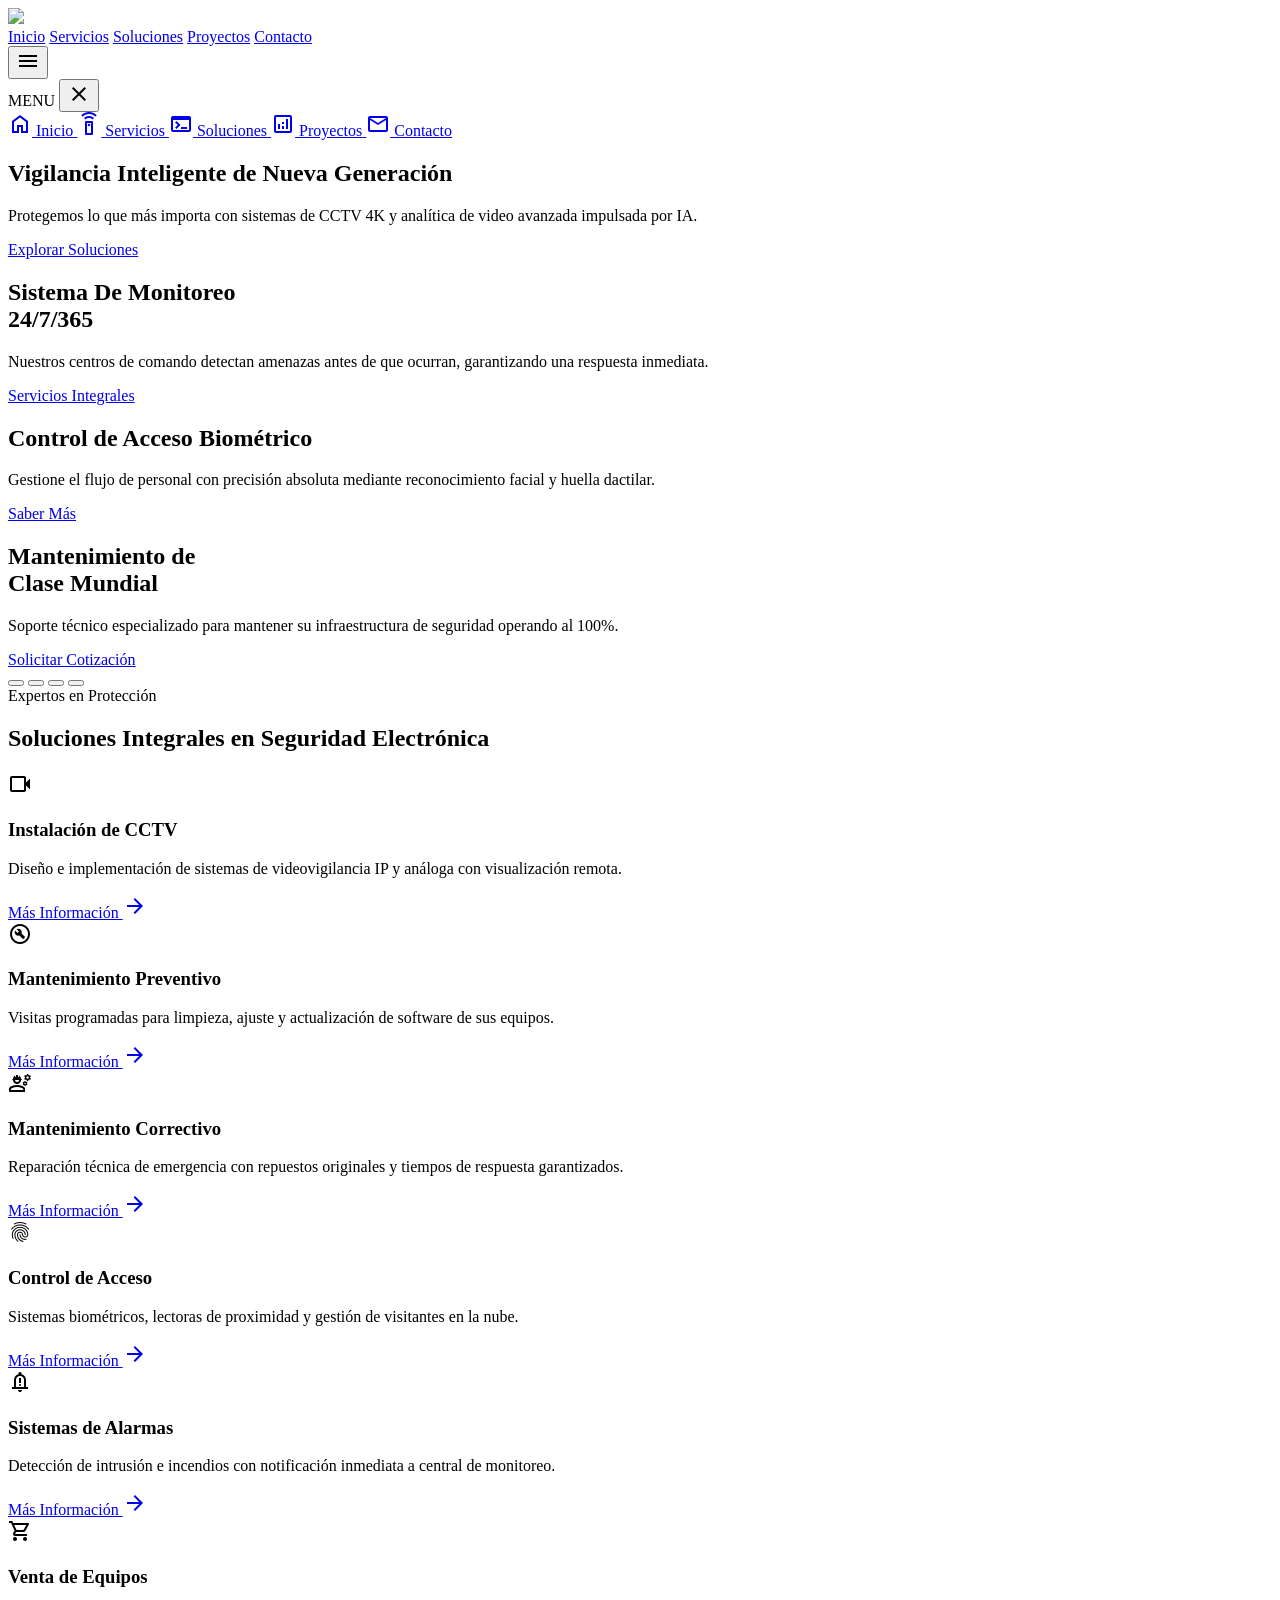
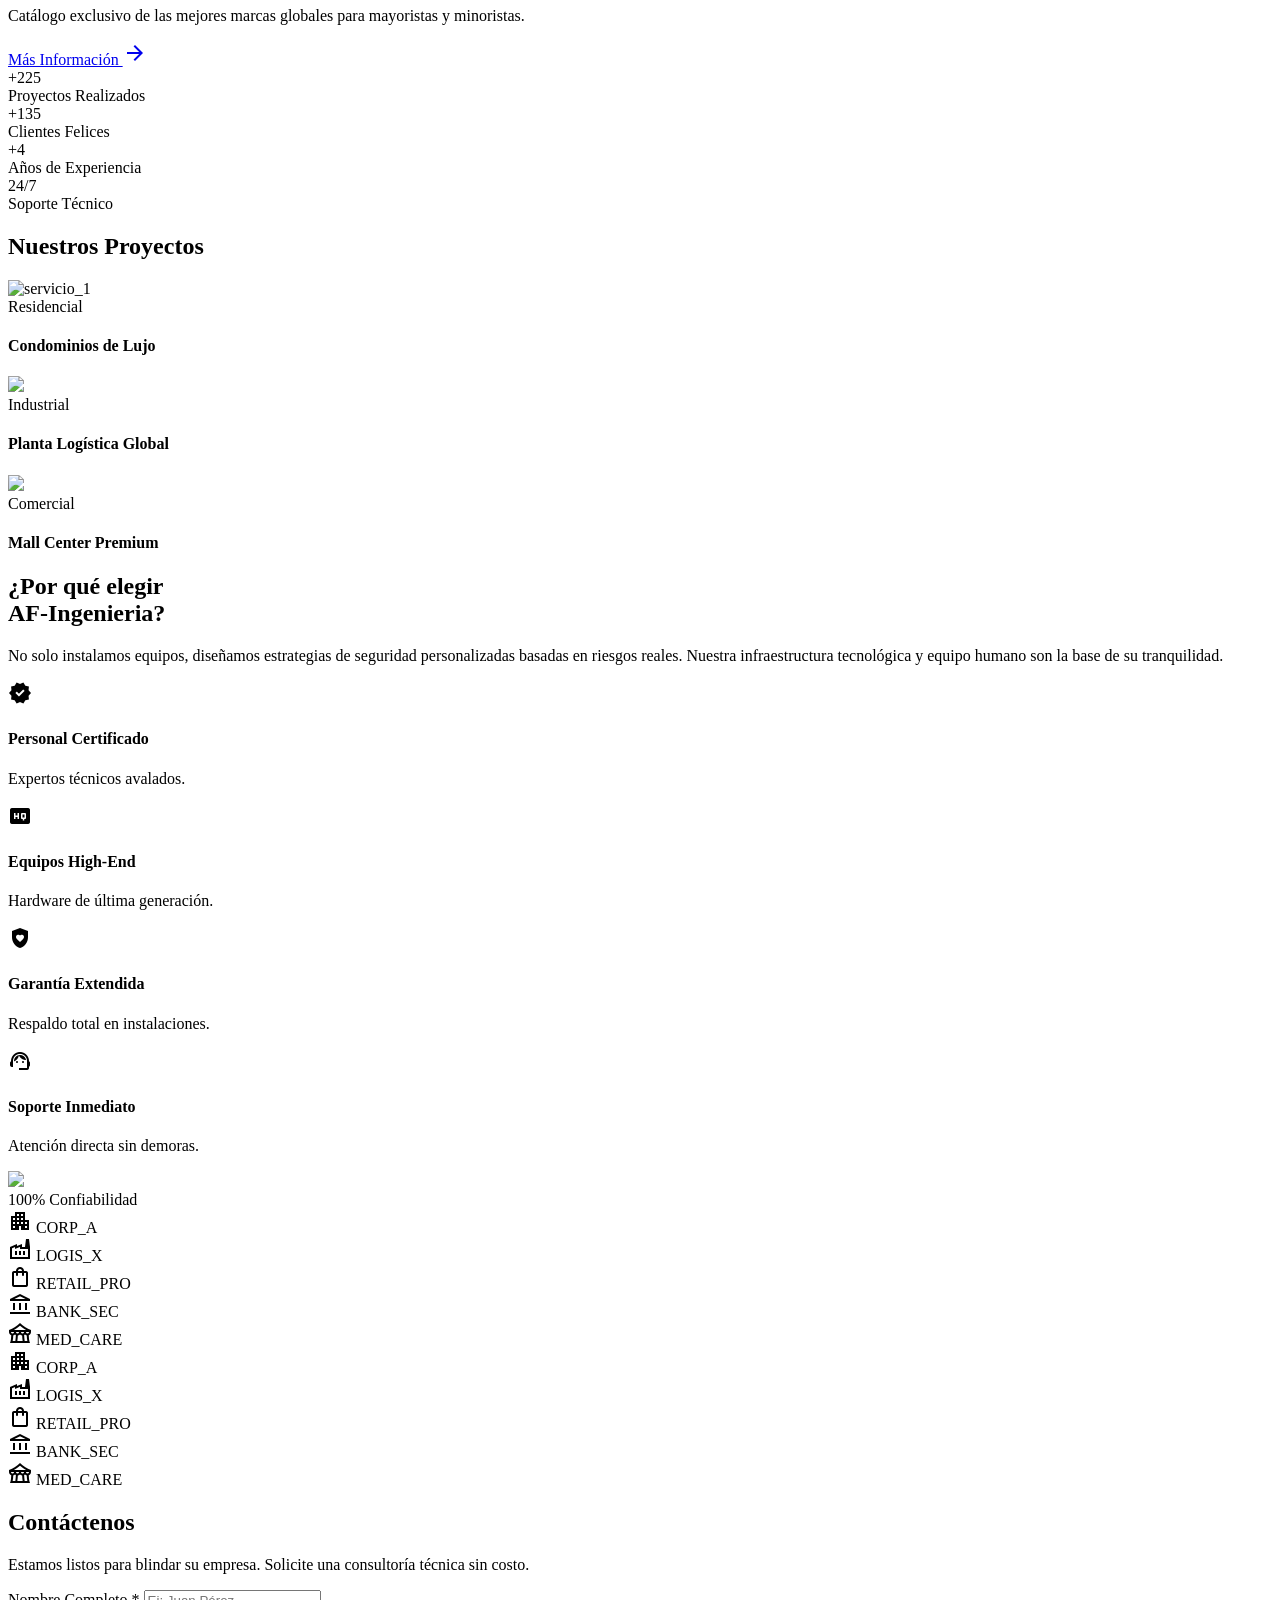
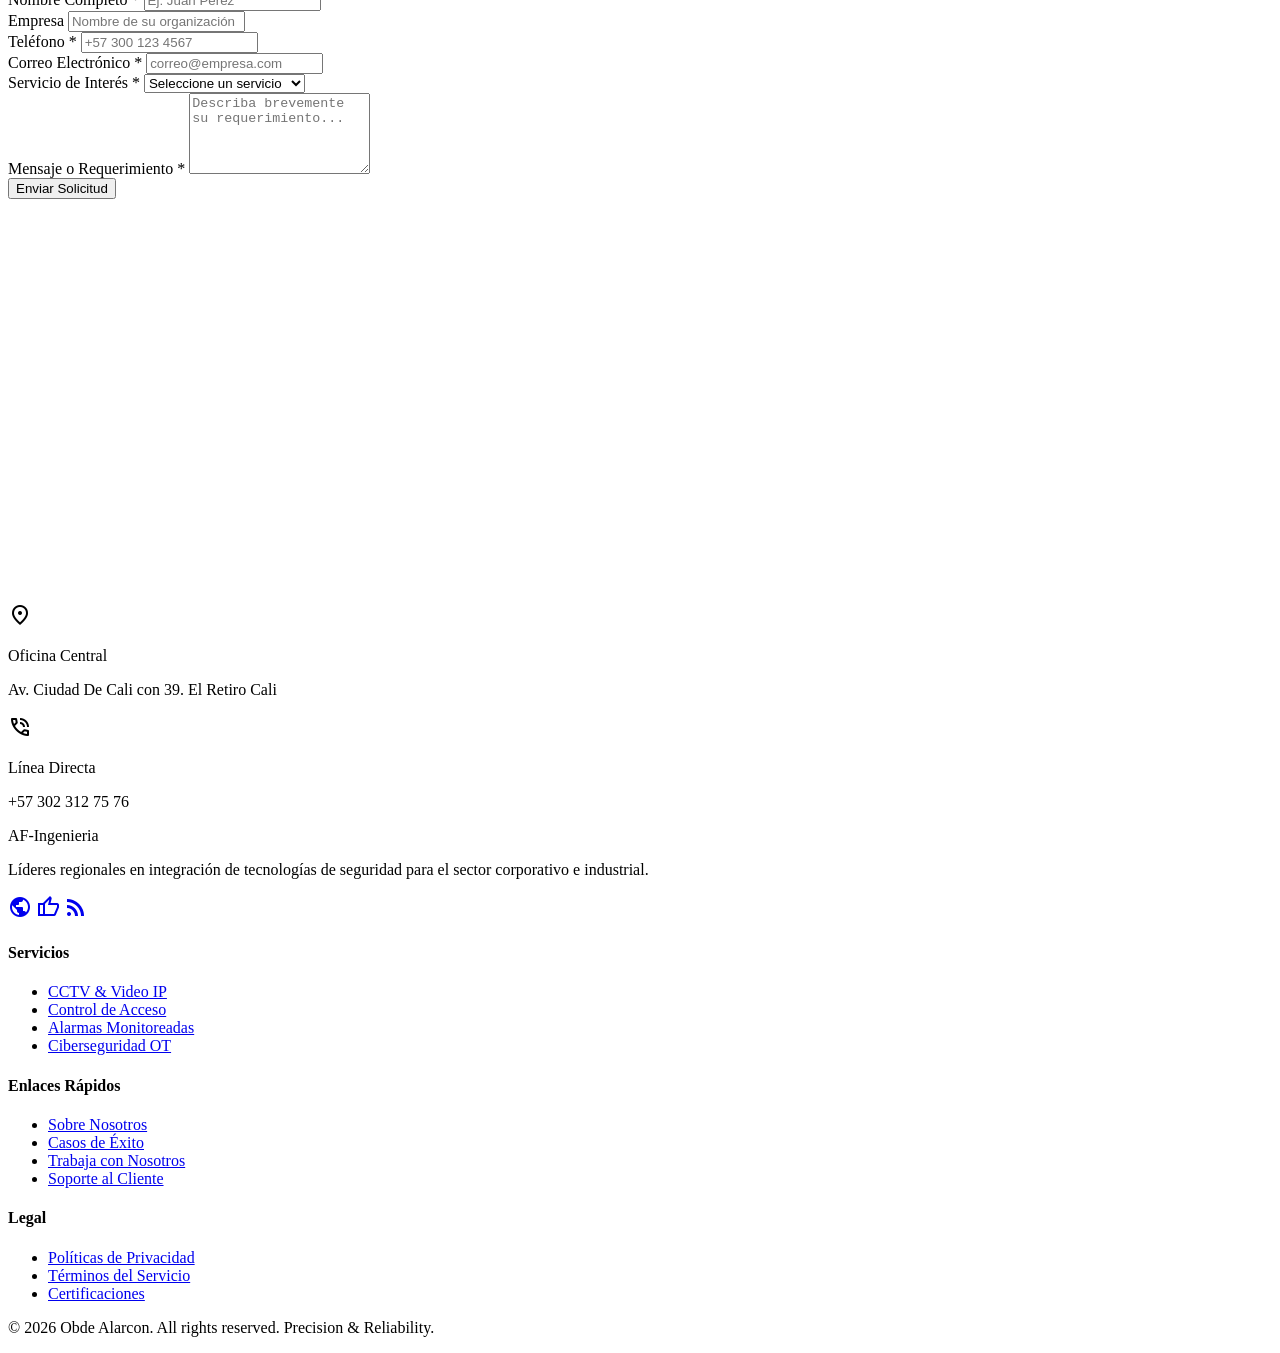
==== index.html @ f3df5224 "primer commit" ====
<!DOCTYPE html>
<html class="dark" lang="es">
<head>
    <meta charset="utf-8"/>
    <meta content="width=device-width, initial-scale=1.0" name="viewport"/>
    <title>AF-Ingenieria | Soluciones Avanzadas de Seguridad</title>
    <script src="https://cdn.tailwindcss.com?plugins=forms,container-queries"></script>
    <link href="https://fonts.googleapis.com/css2?family=Inter:wght@100..900&family=Material+Symbols+Outlined:wght,FILL@100..700,0..1&display=swap" rel="stylesheet"/>
<link rel="stylesheet" href="../af-ingenieria/css/styles.css"/>
<link rel="stylesheet" href="../af-ingenieria/css/navbar.css"/>
   <script id="tailwind-config">
        tailwind.config = {
            darkMode: "class",
            theme: {
                extend: {
                    "colors": {
                        "on-tertiary": "#283044",
                        "primary-fixed": "#dbe1ff",
                        "error": "#ffb4ab",
                        "on-primary-fixed": "#00174b",
                        "on-surface": "#d4e4fa",
                        "tertiary-fixed-dim": "#bec6e0",
                        "on-primary-container": "#eeefff",
                        "surface-container-low": "#0d1c2d",
                        "surface-container-high": "#1c2b3c",
                        "on-primary": "#002a78",
                        "on-secondary-fixed": "#341100",
                        "surface-bright": "#2c3a4c",
                        "on-secondary": "#552100",
                        "on-primary-fixed-variant": "#003ea8",
                        "secondary": "#ffb690",
                        "tertiary": "#bec6e0",
                        "outline": "#8d90a0",
                        "on-secondary-fixed-variant": "#783200",
                        "tertiary-container": "#656d84",
                        "secondary-container": "#ec6a06",
                        "surface": "#051424",
                        "primary": "#b4c5ff",
                        "on-secondary-container": "#4a1c00",
                        "surface-dim": "#051424",
                        "primary-container": "#2563eb",
                        "surface-container-highest": "#273647",
                        "inverse-on-surface": "#233143",
                        "secondary-fixed": "#ffdbca",
                        "on-tertiary-container": "#eef0ff",
                        "surface-tint": "#b4c5ff",
                        "inverse-primary": "#0053db",
                        "outline-variant": "#434655",
                        "surface-container-lowest": "#010f1f",
                        "inverse-surface": "#d4e4fa",
                        "error-container": "#93000a",
                        "on-background": "#d4e4fa",
                        "primary-fixed-dim": "#b4c5ff",
                        "on-tertiary-fixed": "#131b2e",
                        "background": "#051424",
                        "surface-variant": "#273647",
                        "on-surface-variant": "#c3c6d7",
                        "on-tertiary-fixed-variant": "#3f465c",
                        "on-error": "#690005",
                        "secondary-fixed-dim": "#ffb690",
                        "on-error-container": "#ffdad6",
                        "tertiary-fixed": "#dae2fd",
                        "surface-container": "#122131"
                    },
                    "borderRadius": {
                        "DEFAULT": "0.25rem",
                        "lg": "0.5rem",
                        "xl": "0.75rem",
                        "full": "9999px"
                    },
                    "spacing": {
                        "margin-desktop": "48px",
                        "margin-mobile": "16px",
                        "container-max": "1280px",
                        "unit": "8px",
                        "gutter": "24px"
                    },
                    "fontFamily": {
                        "body-lg": ["Inter"],
                        "label-sm": ["Inter"],
                        "body-md": ["Inter"],
                        "headline-lg-mobile": ["Inter"],
                        "display": ["Inter"],
                        "headline-lg": ["Inter"],
                        "label-md": ["Inter"],
                        "headline-md": ["Inter"]
                    },
                    "fontSize": {
                        "body-lg": ["18px", {"lineHeight": "28px", "fontWeight": "400"}],
                        "label-sm": ["12px", {"lineHeight": "16px", "letterSpacing": "0.05em", "fontWeight": "600"}],
                        "body-md": ["16px", {"lineHeight": "24px", "fontWeight": "400"}],
                        "headline-lg-mobile": ["24px", {"lineHeight": "32px", "fontWeight": "600"}],
                        "display": ["48px", {"lineHeight": "56px", "letterSpacing": "-0.02em", "fontWeight": "700"}],
                        "headline-lg": ["32px", {"lineHeight": "40px", "letterSpacing": "-0.01em", "fontWeight": "600"}],
                        "label-md": ["14px", {"lineHeight": "20px", "letterSpacing": "0.01em", "fontWeight": "500"}],
                        "headline-md": ["24px", {"lineHeight": "32px", "fontWeight": "600"}]
                    }
                }
            }
        }
    </script>
    <style>body { min-height: max(884px, 100dvh); }</style>
</head>
<body class="bg-background text-on-surface font-body-md selection:bg-secondary-container selection:text-on-secondary-container overflow-x-hidden">

   <div id="navbar"></div>
<div id="mobile-drawer"></div>        <!-- CORREGIDO: drawer con "a" -->
<div id="hero"></div>
<div id="servicios"></div>
<div id="status"></div>
<div id="proyectos"></div>
<div id="porque-elegirnos"></div>

<div id="clientes"></div>
<div id="contacto"></div>
<div id="footer"></div>
<!--<div id="floating"></div> -->        <!-- OJO: Crea este archivo en la carpeta pages -->
    <!-- Solo tu main.js -->
 <script src="https://cdn.jsdelivr.net/npm/sweetalert2@11/dist/sweetalert2.all.min.js"></script>
<script src="./js/main.js"></script>

    <div class="hidden">   
        <span class="grid grid-cols-1 md:grid-cols-2 lg:grid-cols-3 gap-gutter glass-card p-8 rounded-2xl flex flex-col items-start scroll-reveal w-14 h-14 rounded-xl bg-primary/10 flex items-center justify-center mb-6 text-primary text-3xl font-headline-md mb-4 text-on-surface-variant mt-auto font-bold flex items-center gap-2 hover:gap-4 transition-all py-24 px-margin-mobile md:px-margin-desktop bg-surface-container-lowest max-w-container-max mx-auto text-center text-secondary uppercase tracking-widest text-headline-lg md:text-display mt-4 text-primary-container text-body-lg mb-8 mb-12 relative overflow-hidden py-20 z-10 text-5xl md:text-6xl font-display mb-2 tabular-nums py-24 lg:w-1/2 lg:flex-row gap-16 items-center sm:grid-cols-2 p-4 border border-outline-variant/30 rounded-xl text-sm bg-surface-container-high rounded-3xl shadow-2xl object-cover mix-blend-overlay bg-secondary-container shadow-xl columns-1 md:columns-2 lg:columns-3 space-y-6 break-inside-avoid group-hover:scale-110 duration-500 opacity-0 group-hover:opacity-100 grayscale brightness-50 contrast-125 resize-none focus:ring-2 focus:ring-primary focus:border-transparent outline-none hover:scale-[1.02] text-label-md label-sm"></span>

</div>

</body>
</html>
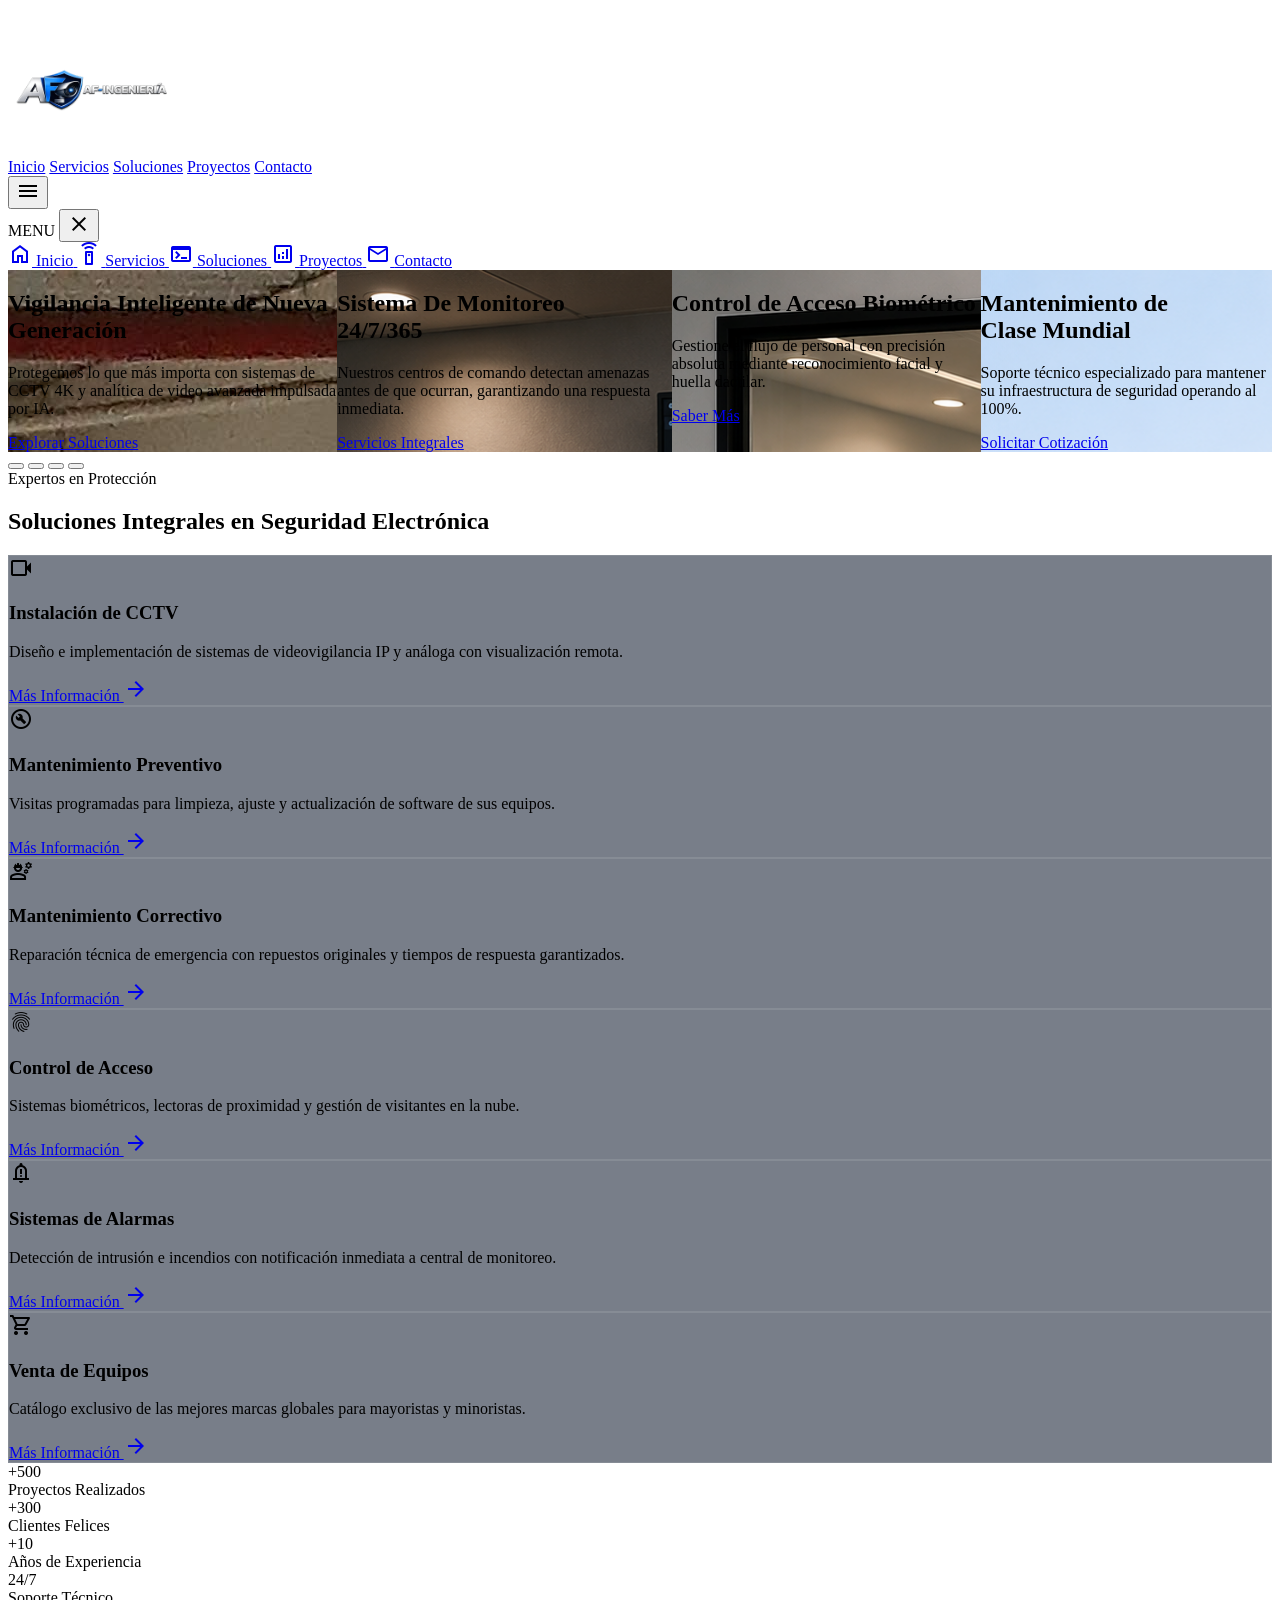
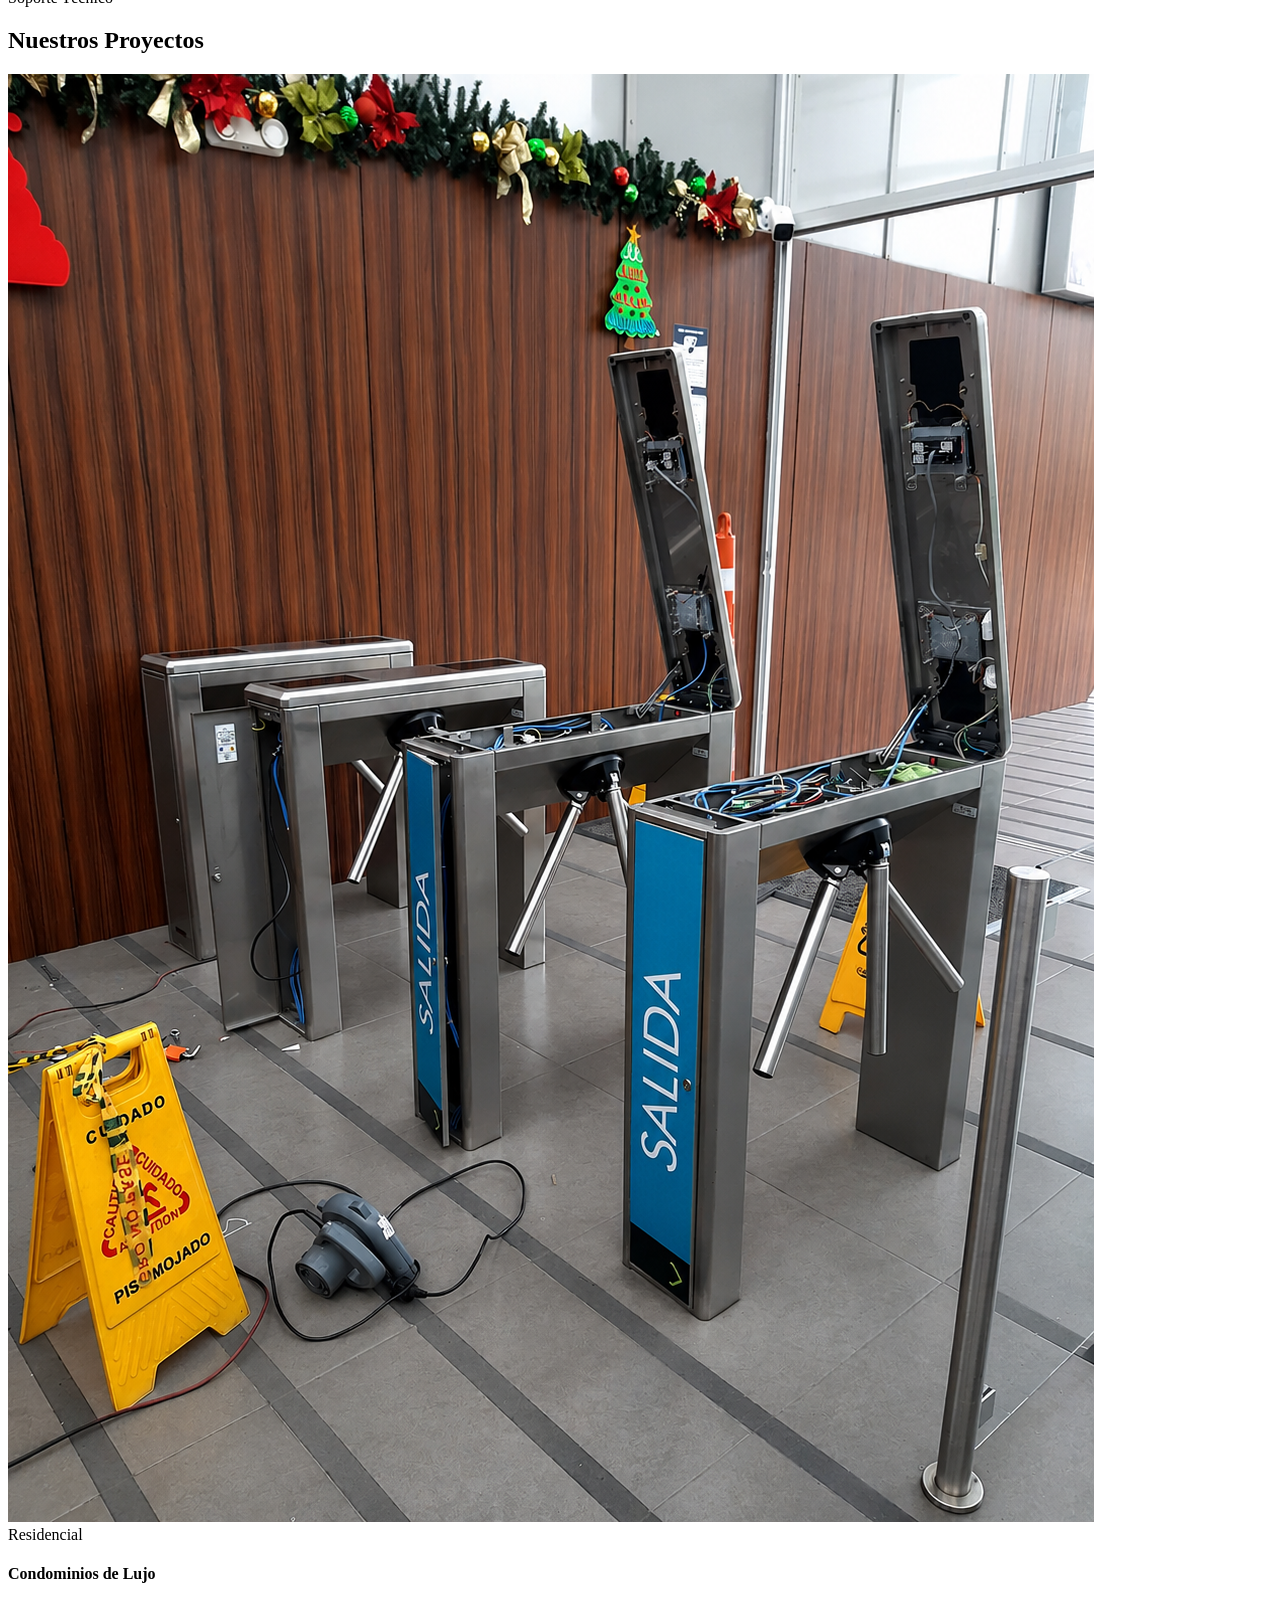
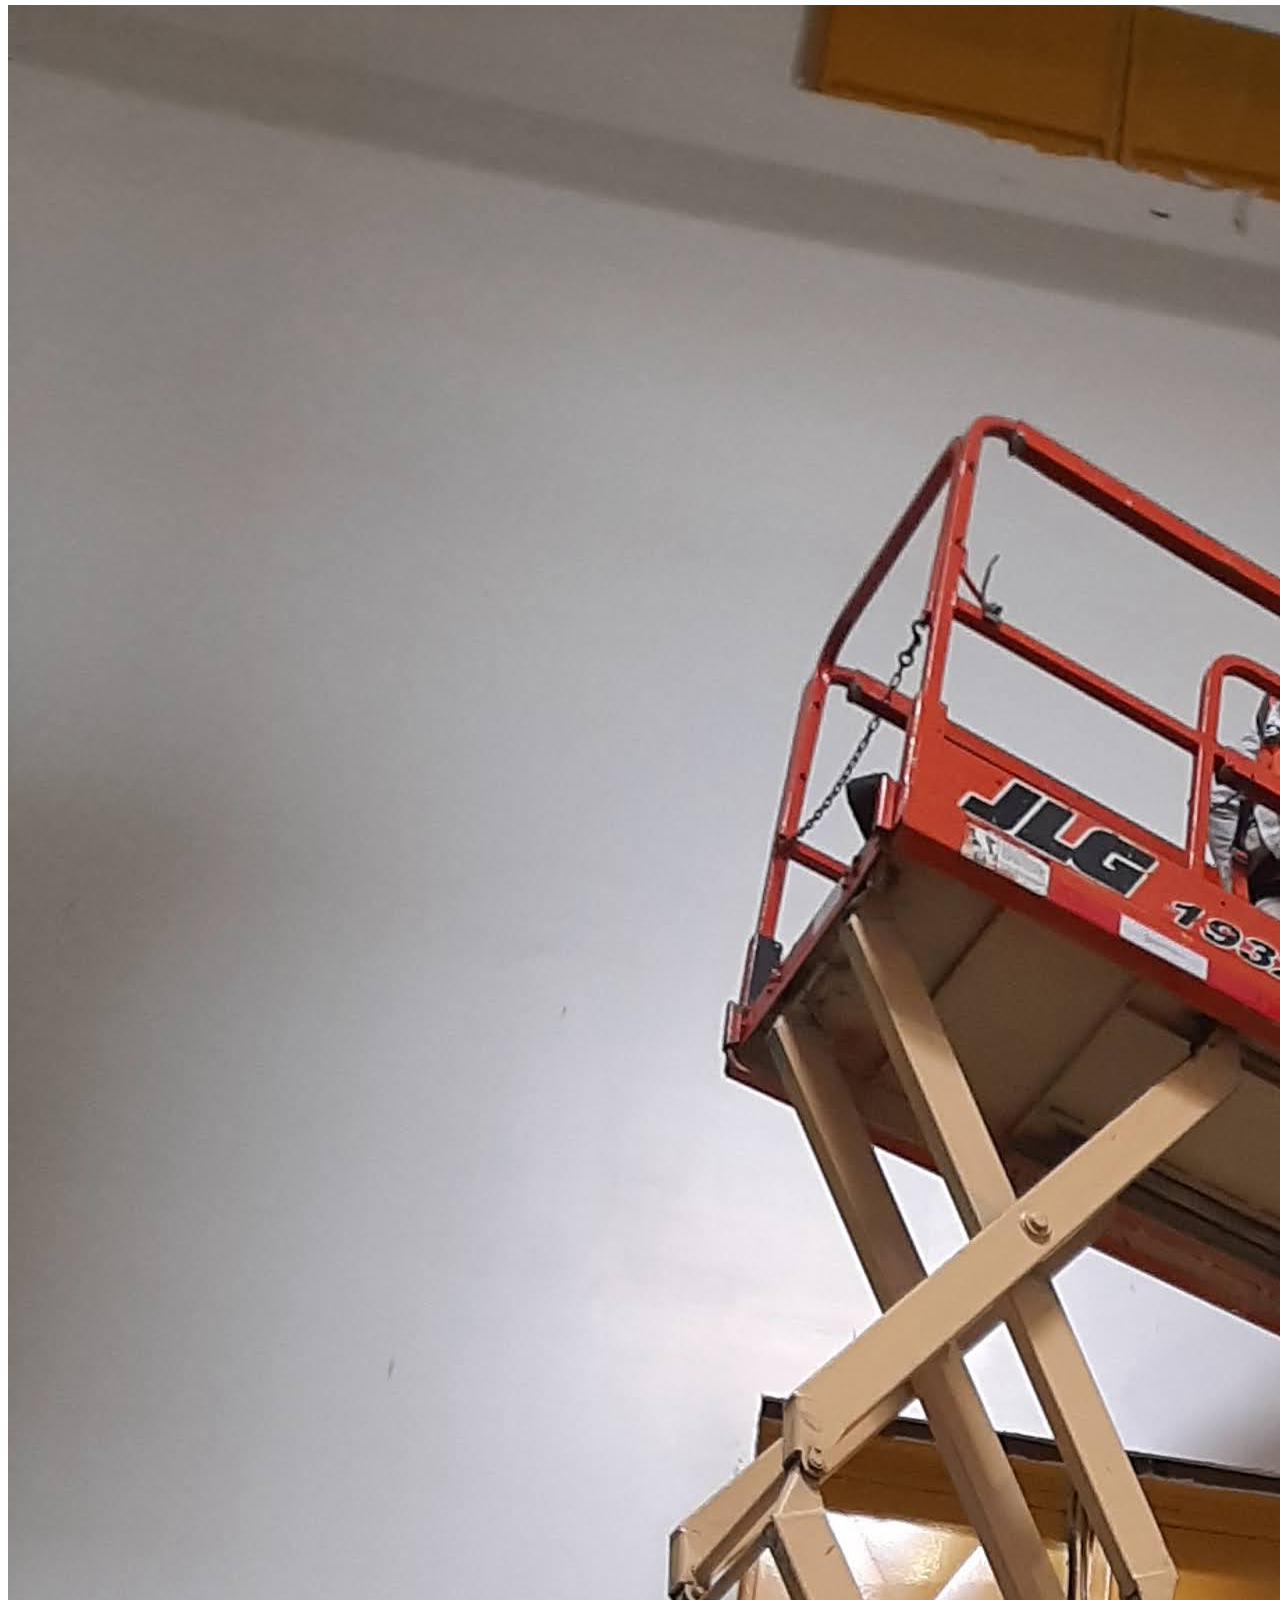
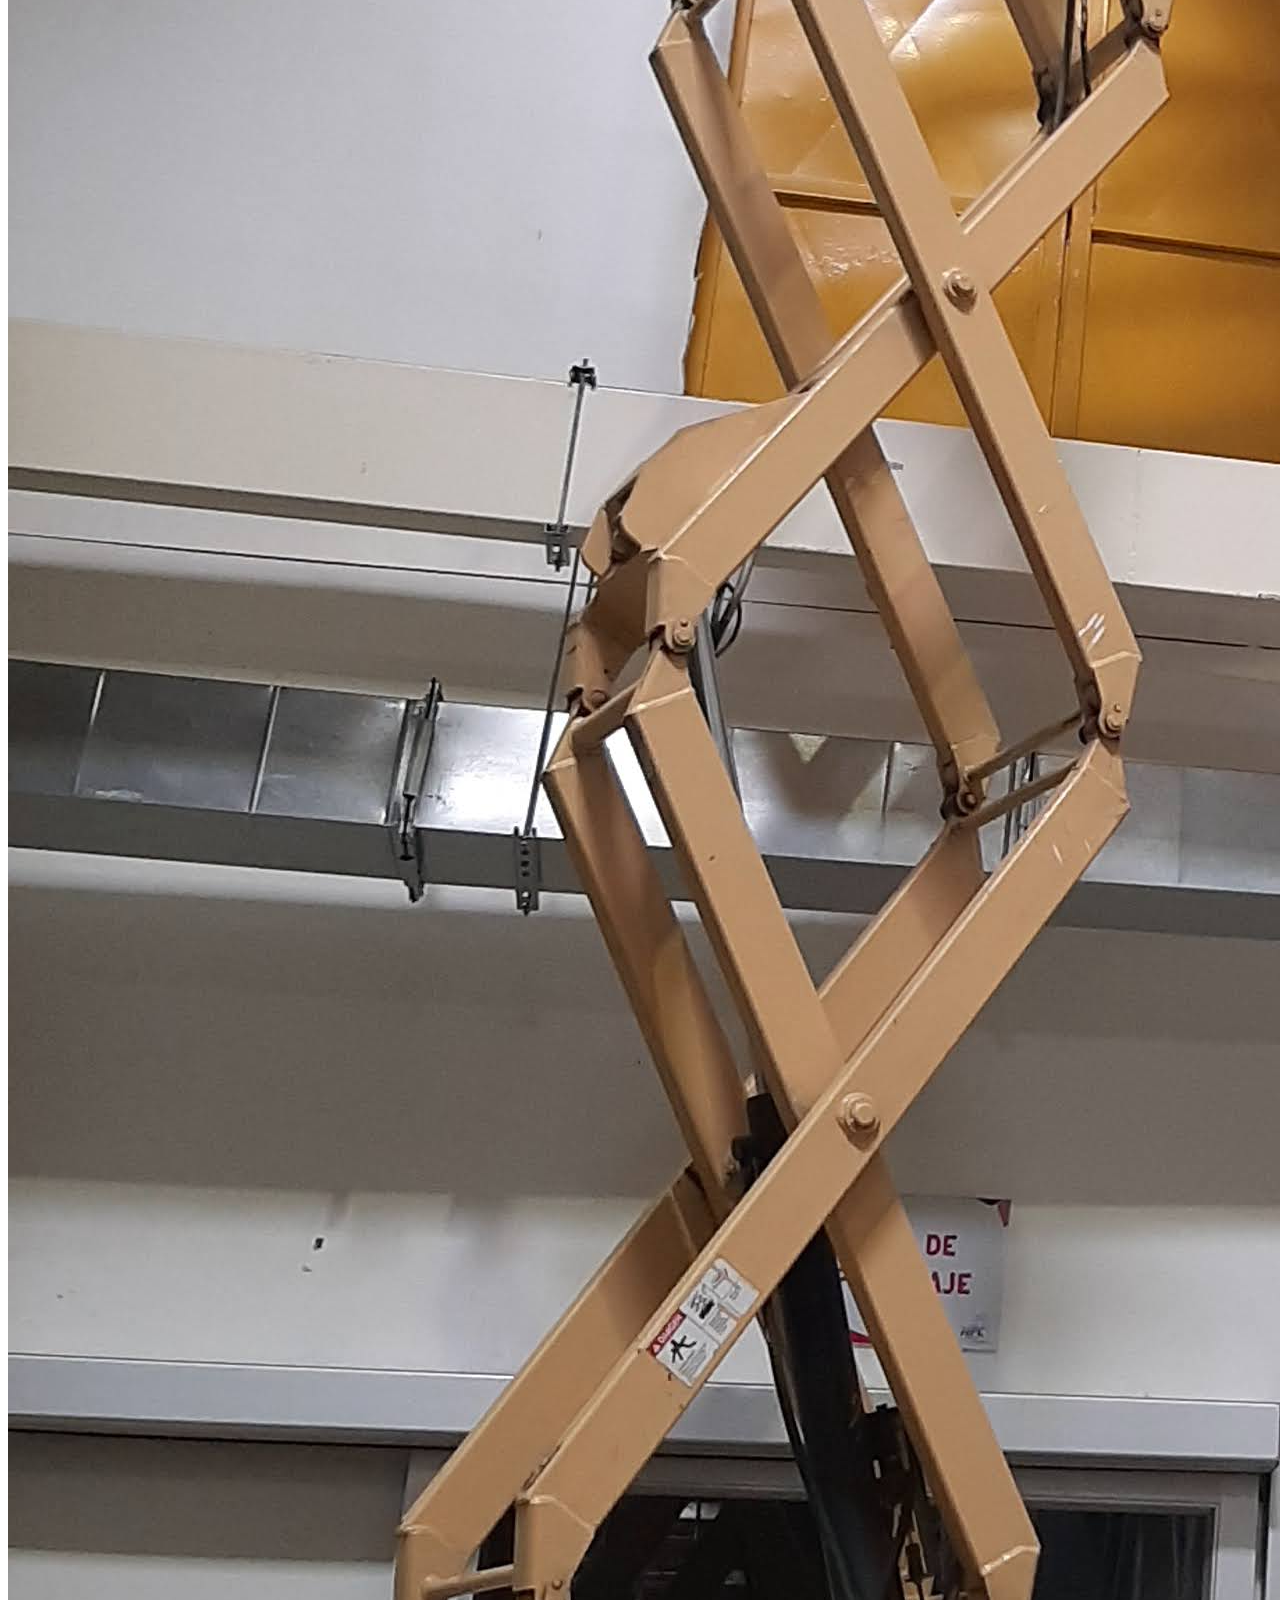
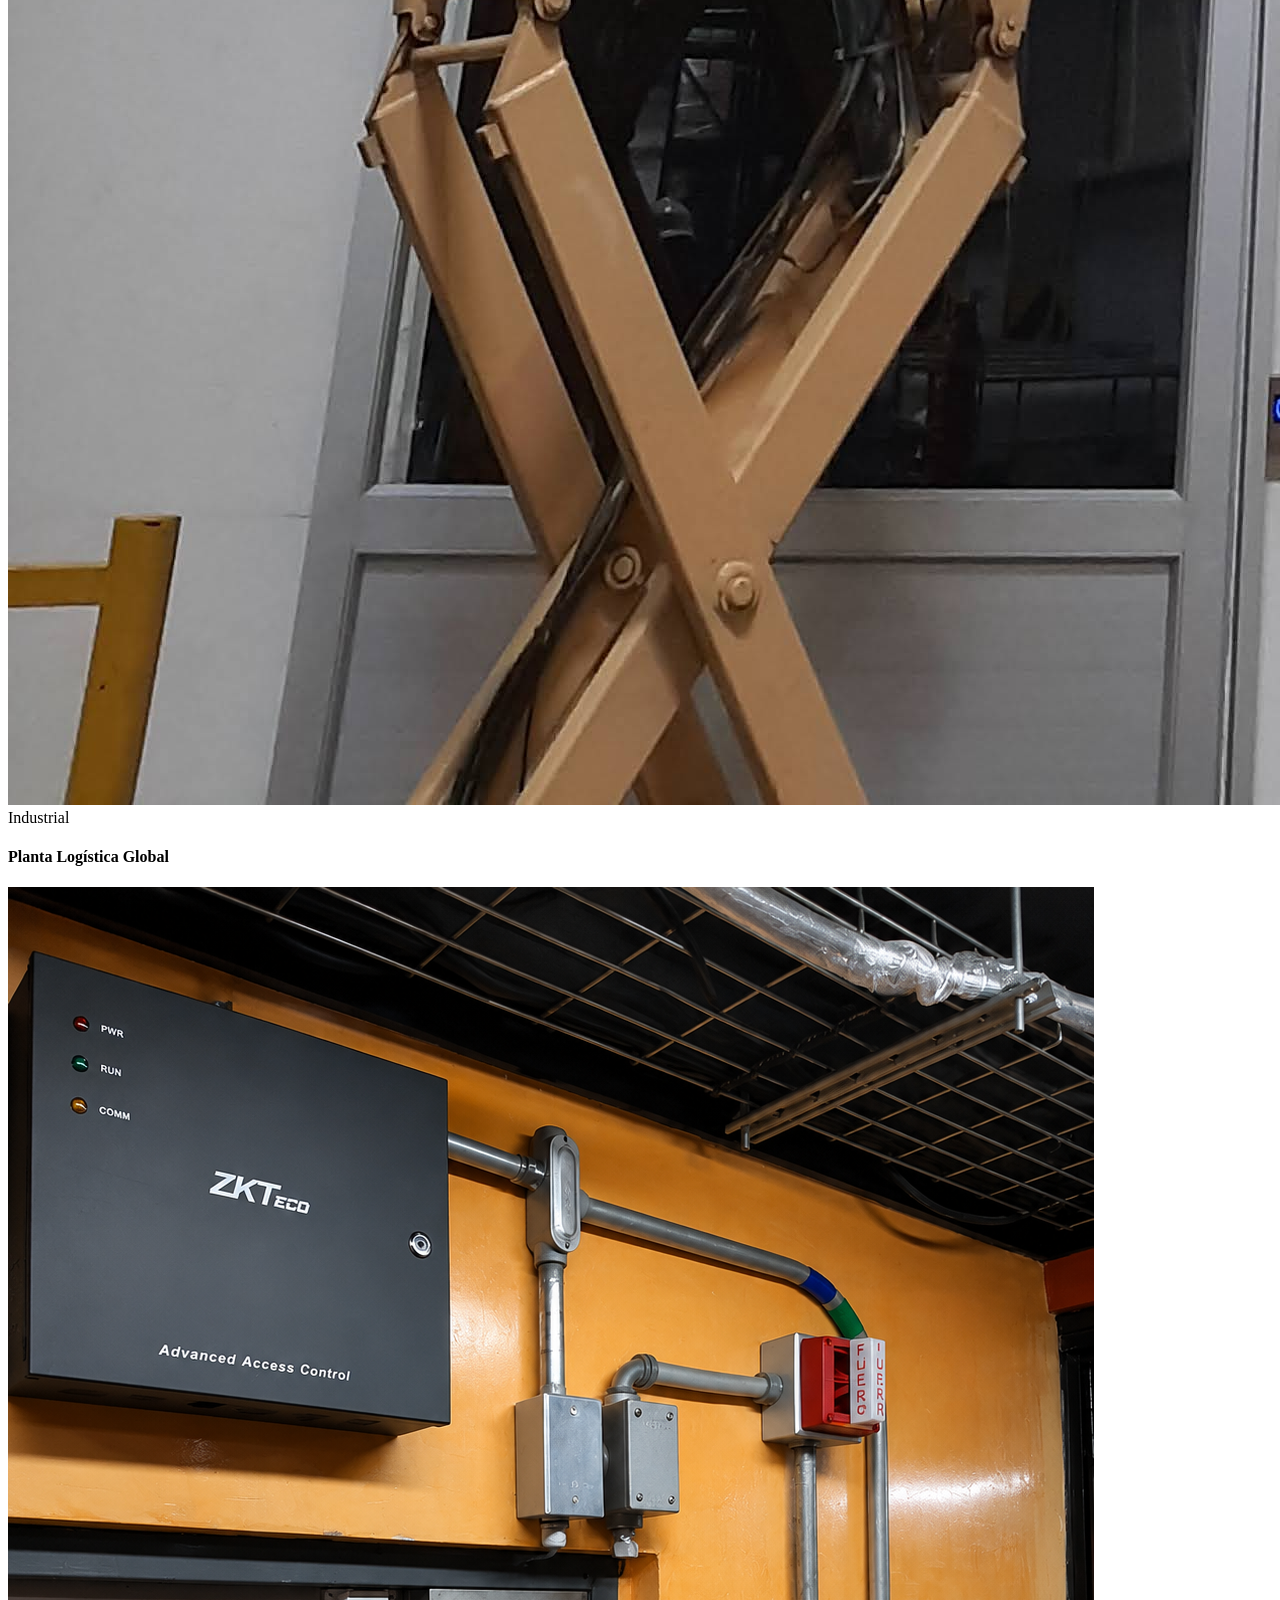
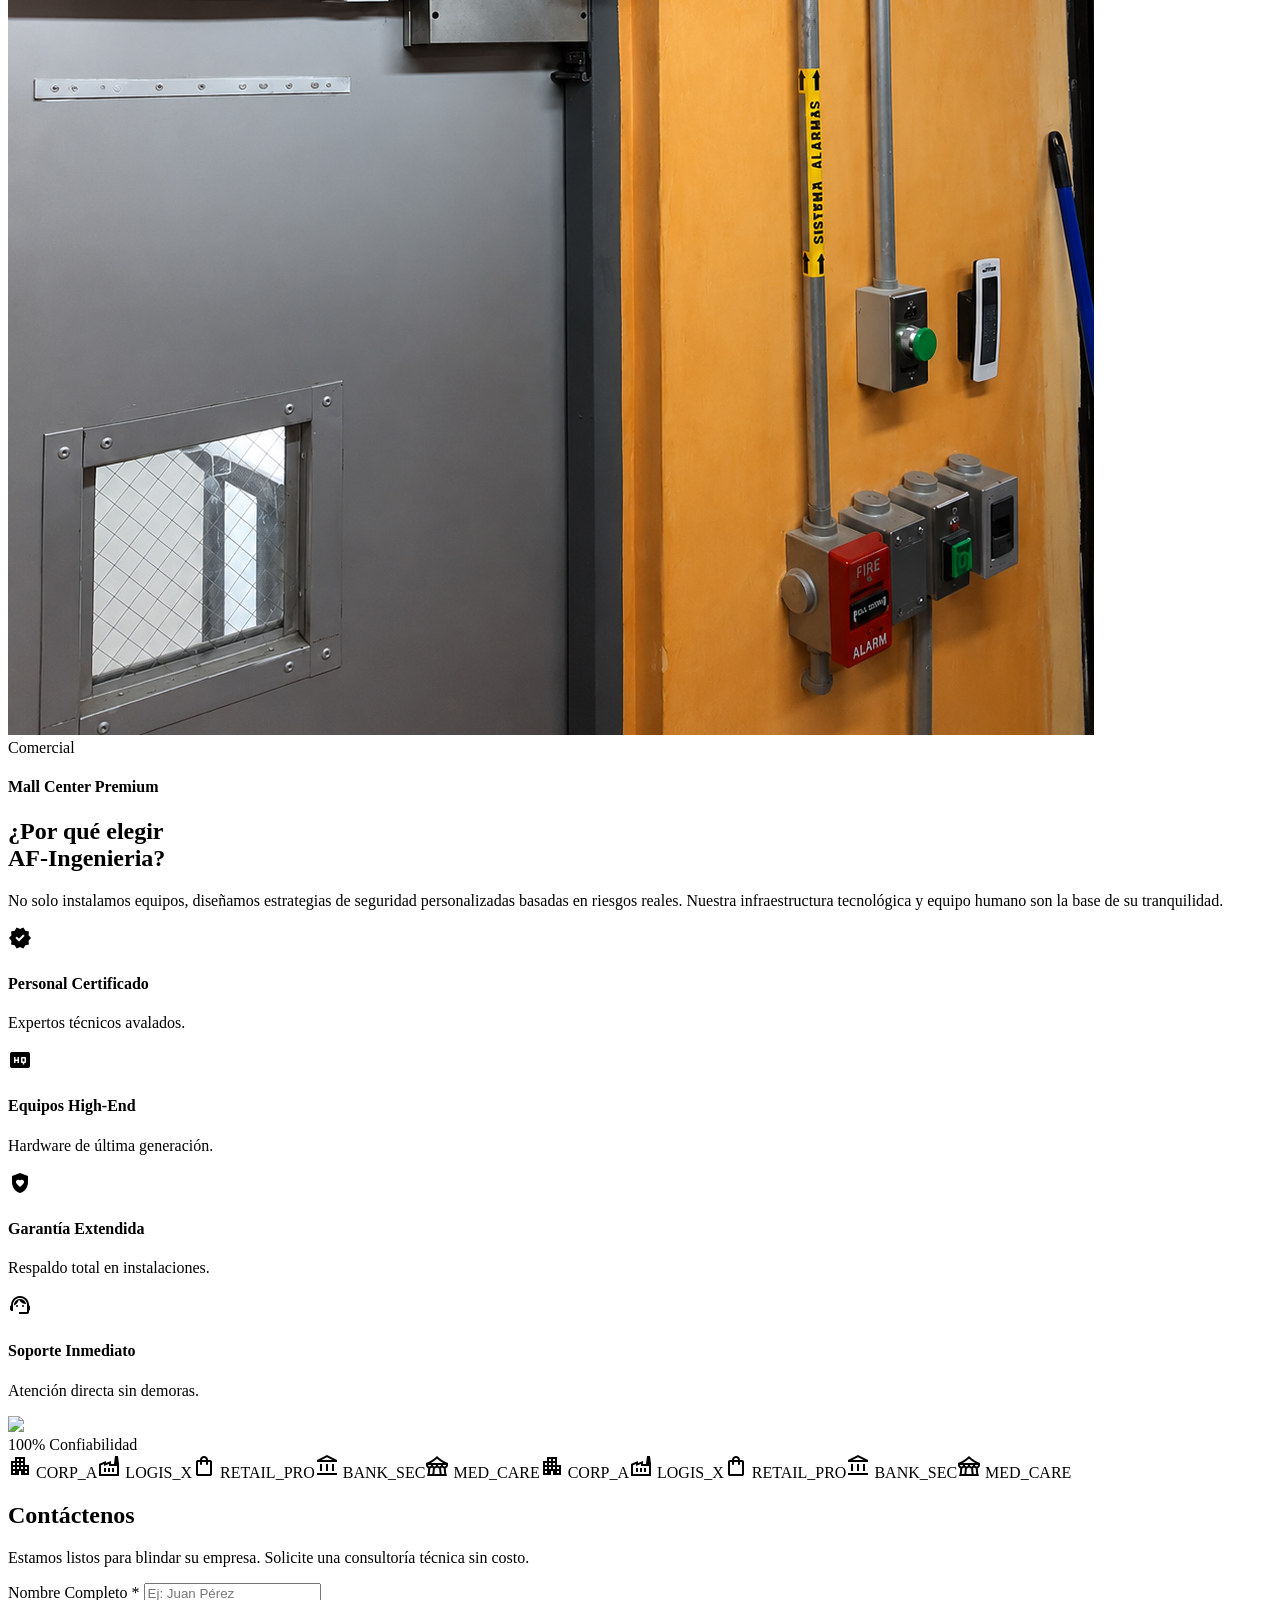
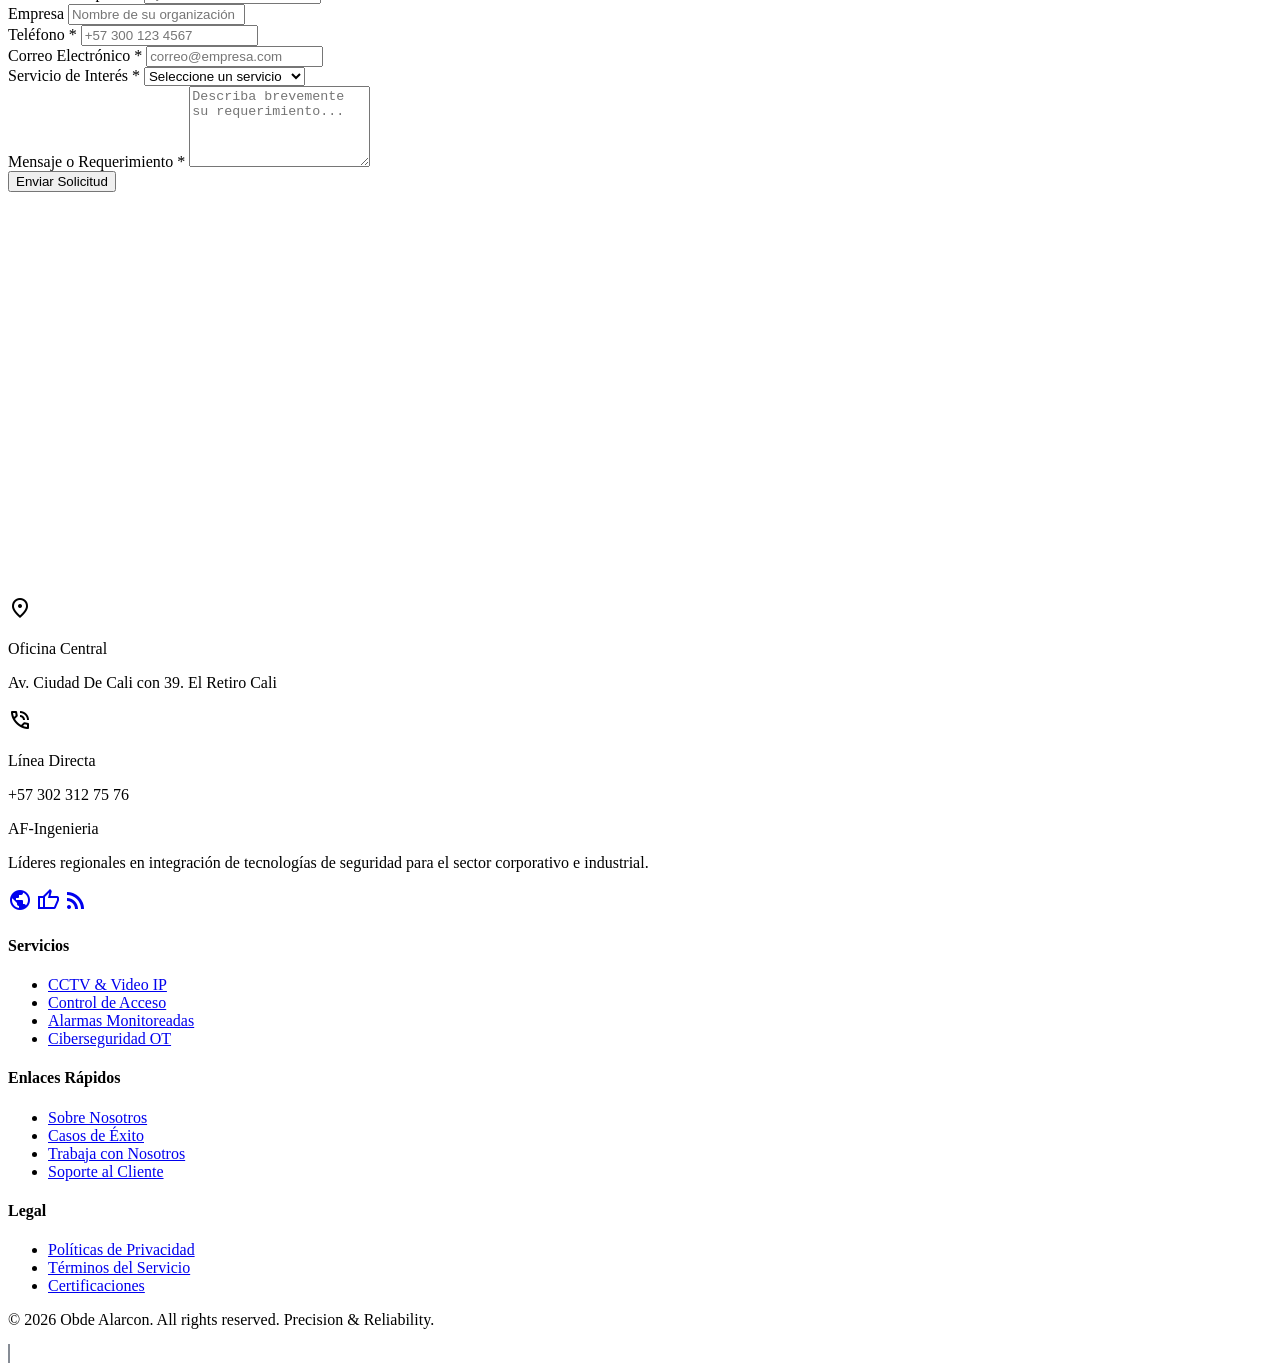
==== commit ec25fd05: "mejorando" ====
--- a/index.html
+++ b/index.html
@@ -4,10 +4,14 @@
     <meta charset="utf-8"/>
     <meta content="width=device-width, initial-scale=1.0" name="viewport"/>
     <title>AF-Ingenieria | Soluciones Avanzadas de Seguridad</title>
+    <link rel="preload" as="image" href="assets/img/servicio_3.jpg">
+<link rel="preload" as="image" href="assets/img/monitoreo.png">
+<link rel="preload" as="image" href="assets/img/biometrico_4.png">
+<link rel="preload" as="image" href="assets/img/mantenimiento.png">
     <script src="https://cdn.tailwindcss.com?plugins=forms,container-queries"></script>
     <link href="https://fonts.googleapis.com/css2?family=Inter:wght@100..900&family=Material+Symbols+Outlined:wght,FILL@100..700,0..1&display=swap" rel="stylesheet"/>
-<link rel="stylesheet" href="../af-ingenieria/css/styles.css"/>
-<link rel="stylesheet" href="../af-ingenieria/css/navbar.css"/>
+<link rel="stylesheet" href="css/styles.css"/>
+<link rel="stylesheet" href="css/navbar.css"/>
    <script id="tailwind-config">
         tailwind.config = {
             darkMode: "class",
--- a/css/styles.css
+++ b/css/styles.css
@@ -0,0 +1,69 @@
+/* ============================================
+   COBRAMASTER - Estilos Globales
+ 
+/* --- Animaciones --- */
+@keyframes pulse-glow {
+    0%, 100% { box-shadow: 0 0 15px rgba(249, 115, 22, 0.4); }
+    50% { box-shadow: 0 0 30px rgba(249, 115, 22, 0.7); }
+}
+.pulse-orange {
+    animation: pulse-glow 2s infinite;
+}
+
+/* --- Glass Card --- */
+.glass-card {
+    background: rgba(30, 41, 59, 0.6);
+    backdrop-filter: blur(12px);
+    border: 1px solid rgba(255, 255, 255, 0.1);
+    transition: all 0.3s ease-out;
+}
+.glass-card:hover {
+    border-color: rgba(37, 99, 235, 0.5);
+    transform: translateY(-4px);
+}
+
+/* --- Scroll Reveal --- */
+.scroll-reveal {
+    opacity: 0;
+    transform: translateY(20px);
+    transition: all 0.8s cubic-bezier(0.4, 0, 0.2, 1);
+}
+.scroll-reveal.visible {
+    opacity: 1;
+    transform: translateY(0);
+}
+
+/* --- Carousel --- */
+.carousel-track {
+    display: flex;
+   
+  transition: transform 0.8s cubic-bezier(0.4, 0, 0.2, 1);
+
+}
+
+/* --- Logo Scroll --- */
+.logo-scroll {
+    display: flex;
+    width: calc(250px * 10);
+    animation: scroll 40s linear infinite;
+}
+@keyframes scroll {
+    0% { transform: translateX(0); }
+    100% { transform: translateX(calc(-250px * 5)); }
+}
+
+/* --- Material Symbols --- */
+.material-symbols-outlined {
+    font-variation-settings: 'FILL' 0, 'wght' 400, 'GRAD' 0, 'opsz' 24;
+}
+
+/* --- Header (Navbar) --- */
+#header {
+    background: transparent;
+}
+#header.scrolled {
+    height: 64px;
+    background: rgba(5, 20, 36, 0.9);
+    backdrop-filter: blur(12px);
+    border-bottom: 1px solid rgba(67, 70, 85, 0.3);
+}
--- a/css/navbar.css
+++ b/css/navbar.css
@@ -0,0 +1,13 @@
+.logo {
+    display: flex;
+    align-items: center;
+
+    height: 150px;
+}
+
+.logo img {
+
+    height: 110px;
+    width: auto;
+    margin-top: 20px
+}
